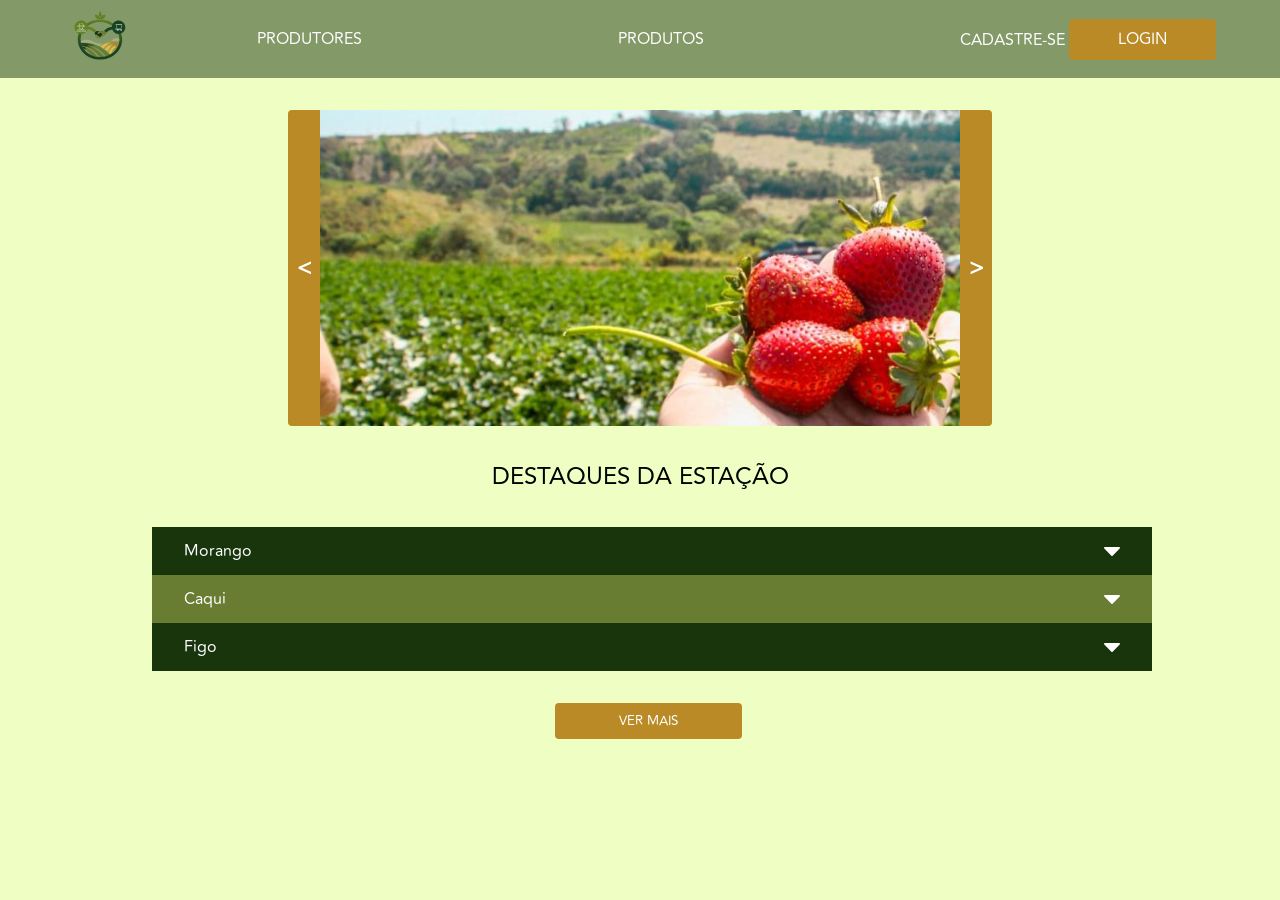
==== index.html @ 26d5b697 "First Ver" ====
<!DOCTYPE html>
<html lang="pt-BR">

<head>
    <meta charset="UTF-8">
    <meta name="viewport" content="width=device-width, initial-scale=1.0">
    <title>MicroConnect</title>
    <link rel="shortcut icon" href="Assets/logo.svg" type="image/x-icon">
    <link rel="stylesheet" href="styles/Home.css">
</head>

<body>
    <header>
        <a href="index.html">
            <img src="Assets/logo.svg">
        </a>
        <nav>
            <a onclick="alert('EM CONSTRUÇÂO')">PRODUTORES</a>
            <a href="produto.html">PRODUTOS</a>
            <div id="right">
                <a onclick="alert('EM CONSTRUÇÃO')">CADASTRE-SE</a>
                <a href="login.html">
                    <button type="button">LOGIN</button>
                </a>
            </div>
        </nav>
    </header>
    <main>
        <div class="Header">
            <div class="Left-A Arrow" onclick="back()">
                <p>
                    <</p>
            </div>
            <div class="images">
                <img src="Assets/capa_morango.jpeg">
                <img src="Assets/Foto Destaque.png">
            </div>
            <div class="Right-A Arrow" onclick="next()">
                <p>></p>
            </div>
        </div>

        <h2 id="ds">DESTAQUES DA ESTAÇÃO</h2>

        <div class="itens">
            <!-- Morango -->
            <div class="item" id="morango">
                <div class="Name-d">
                    <div class="top" onclick="esconder('morango')">
                        <p>Morango</p>
                        <img class="down-arrow" src="Assets/Vector.svg">
                    </div>
                </div>
                <div class="cards card-morango hide">
                    <div class="card">
                        <img width="30" src="https://placehold.co/32x32">
                        <p class="nome">Produtor X</p>
                        <p class="disp">10.000</p>
                        <p class="est">Inverno</p>
                        <p class="tel">(12) 93456-7890</p>
                        <button type="button">RESERVAR</button>
                    </div>
                    <div class="card card-morango">
                        <img width="30" src="https://placehold.co/32x32">
                        <p class="nome">Produtor Y</p>
                        <p class="disp">10.000</p>
                        <p class="est">Inverno</p>
                        <p class="tel">(12) 93456-7890</p>
                        <button type="button">RESERVAR</button>
                    </div>
                </div>
            </div>

            <!-- Caqui -->
            <div class="item" id="caqui">
                <div class="Name">
                    <div class="top" onclick="esconder('caqui')">
                        <p>Caqui</p>
                        <img class="down-arrow" src="Assets/Vector.svg">
                    </div>
                </div>
                <div class="cards card-caqui hide">
                    <div class="card">
                        <img width="30" src="https://placehold.co/32x32">
                        <p class="nome">Produtor Z</p>
                        <p class="disp">10.000</p>
                        <p class="est">Inverno</p>
                        <p class="tel">(12) 93456-7890</p>
                        <button type="button">RESERVAR</button>
                    </div>
                </div>
            </div>

            <!-- Figo -->
            <div class="item" id="figo">
                <div class="Name-d">
                    <div class="top" onclick="esconder('figo')">
                        <p>Figo</p>
                        <img class="down-arrow" src="Assets/Vector.svg">
                    </div>
                </div>
                <div class="cards card-figo hide">
                    <div class="card">
                        <img width="30" src="https://placehold.co/32x32">
                        <p class="nome">Produtor A</p>
                        <p class="disp">10.000</p>
                        <p class="est">Inverno</p>
                        <p class="tel">(12) 93456-7890</p>
                        <button type="button">RESERVAR</button>
                    </div>
                </div>
            </div>
            <div class="bot">
                <button type="button" id="vmais" onclick="alert('EM ANDAMENTO')">VER MAIS</button>
            </div>
    </main>
</body>
<script src="scripts/script.js"></script>
<script src="scripts/colapse.js"></script>

</html>
---- styles/Home.css ----
/* =========================
   Fontes
========================= */
@font-face {
    font-family: "Avenir";
    src: url("../Assets/Fonts/Avenir Regular.ttf") format("truetype");
    font-weight: normal;
    font-style: normal;
}

/* =========================
   Reset & Base
========================= */
* {
    margin: 0;
    font-family: "Avenir", sans-serif;
}

body {
    background-color: #EFFFC4;
}

/* =========================
   Header
========================= */
header {
    width: 100%;
    display: flex;
    align-items: center;
    background-color: rgba(25, 53, 12, 0.5);
}

header img {
    width: 72px;
    padding: 10px 0 10px 64px;
}

header nav {
    width: 100%;
    display: flex;
    justify-content: end;
    align-items: center;
    gap: 256px;
    padding: 0 64px;
    font-size: 16px;
    color: #fff;
}

#right {
    gap: 16px;
}

#right button {
    width: 147px;
    height: 41px;
    border: none;
    border-radius: 4px;
    background-color: #B98A25;
    font-size: 16px;
    color: #fff;
}

/* =========================
   Main
========================= */
main {
    width: 100%;
    display: flex;
    flex-direction: column;
    justify-content: center;
    align-items: center;
}

/* =========================
   Name Blocks
========================= */
.Name,
.Name-d {
    width: 1000px;
    height: 48px;
    display: flex;
    flex-direction: column;
    align-items: center;
    justify-content: center;
    padding: 0 16px;
    color: white;
}

.Name p,
.Name-d p {
    flex: 01;
    margin-left: 32px;
}

.Name img,
.Name-d img {
    width: 16px;
    margin-right: 32px;
}

.item{
    transform: translateX(-2.5%);
    width: 60rem;
    height: auto;
}

.itens {
    display: flex;
    flex-direction: column;
}

.hide {
    display: none;
}

/* =========================
   Top Bars
========================= */
.top {
    width: 100%;
    height: 64px;
    display: flex;
    justify-content: center;
    align-items: center;
    margin: 0px 0px 0px 0px;
    cursor: pointer;
}

a{
    cursor: pointer;
    text-decoration: none;
    color: white;
}

button {
    cursor: pointer;
}

button:hover{
    transform: scale(1.05);
}

.cards {
    transition: 100ms all;
}

.card {
    background: rgba(104, 125, 49, 0.25);
    padding: 10px;
    display: flex;
    width: 61.26rem;
    transform: translateX(16px);
    justify-content: center;
    align-items: center;
}

.card .nome {
    margin-left: 16px;
    flex: 1;
}

.card .disp {
    flex: 1;
}

.card .est {
    flex: 1;
}

.card .tel {
    flex: 1;
    text-align: end;
}

.card button {
    border: none;
    color: white;
    padding: 4px 24px;
    margin-left: 16px;
    margin-right: 10px;

    border-radius: 4px;
    background: var(--02, #687D31);
}

.Name .top {
    background-color: #687D31;
}

.Name-d .top {
    background-color: #19350C;
}

/* =========================
   Header Images & Arrows
========================= */
.Header {
    display: flex;
    margin: 32px;
}

.Header .images {
    width: 640px;
    display: flex;
    overflow: hidden;
}

.Header .images img {
    height: 316px;
    z-index: 0;
    transition: 200ms;
}

.Header .Right-A {
    background-color: #B98A25;
    border-radius: 0 4px 4px 0;
}

.Header .Left-A {
    background-color: #B98A25;
    border-radius: 4px 0 0 4px;
}

.Arrow {
    width: 32px;
    display: flex;
    align-items: center;
    justify-content: center;
    z-index: 1;
    font-family: Arial, Helvetica, sans-serif;
    font-weight: 800;
    font-size: 22px;
    color: #fff;
    cursor: pointer;
}

.Arrow:hover {
    font-size: 28px;
    background-color: #E3B843;
}

.down-arrow {
    
}


.up {
    transform: rotateZ(180deg);
}

/* =========================
   Animations
========================= */
@keyframes next {
    from {
        transform: translateX(-200px);
    }

    to {
        transform: translateX(-1200px);
    }
}

@keyframes back {
    from {
        transform: translateX(-1200px);
    }

    to {
        transform: translateX(-200px);
    }
}

.Next {
    animation: next 200ms;
}

.back {
    animation: back 200ms;
}

/* =========================
   Extras
========================= */
#ds {
    margin-bottom: 32px;
    font-weight: 100;
}

#vmais {
    margin: 32px;
    padding: 8px 64px;
    border: none;
    border-radius: 4px;
    color: white;
    background: var(--04, #B98A25);
}

#vmais:hover {
    background-color: var(--04, #E3B843);
}

.bot{
    width: 98.4%;
    transform: translateX(16px);
    display: flex;
    justify-content: center;
}
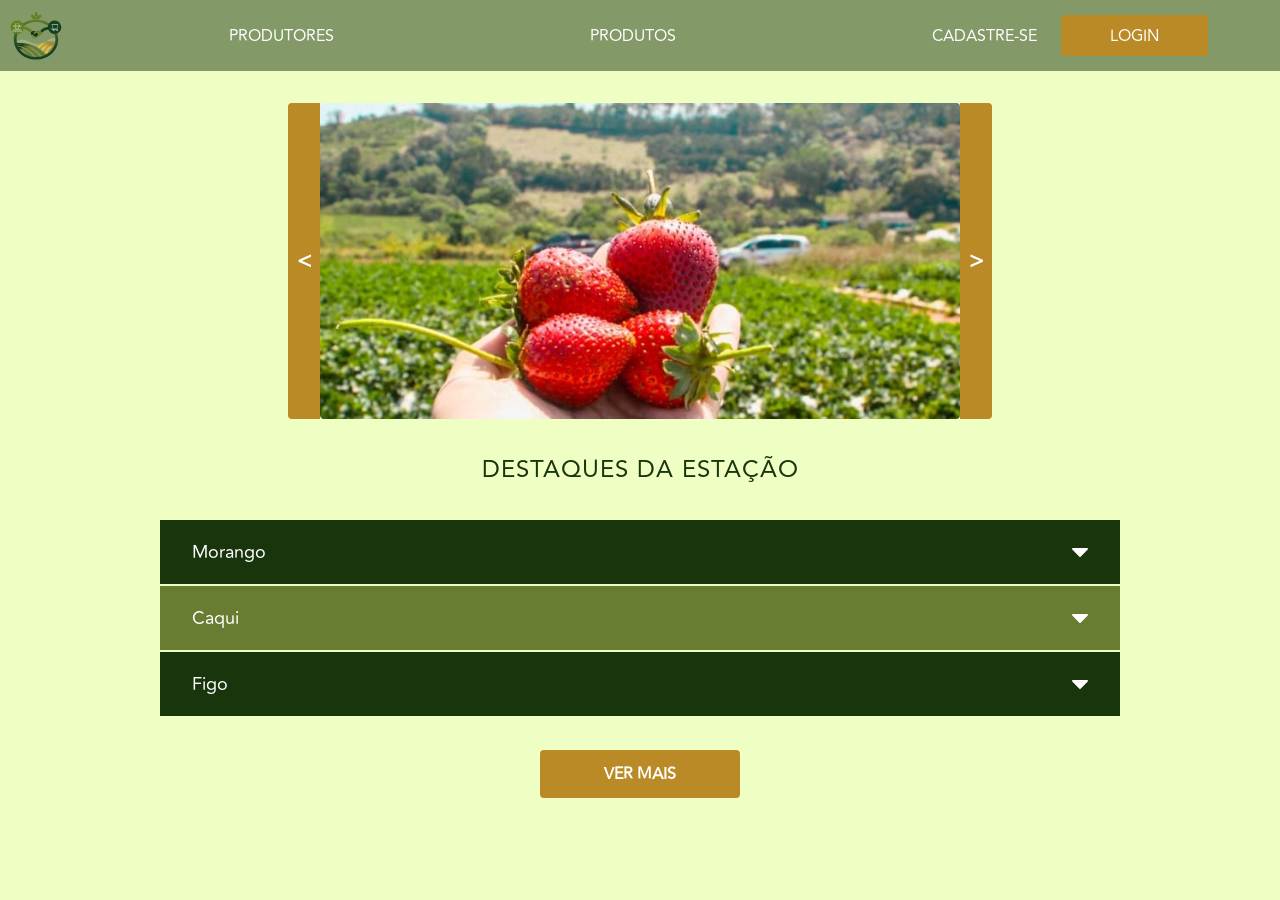
==== commit 7713fc87: "v1" ====
--- a/index.html
+++ b/index.html
@@ -11,39 +11,52 @@
 
 <body>
     <header>
-        <a href="index.html">
-            <img src="Assets/logo.svg">
+        <div class="menu-hamburger">
+            <img src="Assets/menu.svg" alt="Menu" onerror="this.style.display='none';">
+            <span class="bar"></span>
+            <span class="bar"></span>
+            <span class="bar"></span>
+        </div>
+
+        <a href="index.html" class="logo-container">
+            <img src="Assets/logo.svg" class="logo-img">
         </a>
-        <nav>
+
+        <nav class="nav-desktop">
             <a onclick="alert('EM CONSTRUÇÂO')">PRODUTORES</a>
             <a href="produto.html">PRODUTOS</a>
             <div id="right">
-                <a onclick="alert('EM CONSTRUÇÃO')">CADASTRE-SE</a>
+                <a href="register.html">CADASTRE-SE</a>
                 <a href="login.html">
                     <button type="button">LOGIN</button>
                 </a>
             </div>
         </nav>
+
+        <div class="profile-mobile">
+            <a href="login.html">
+                <img src="Assets/profile.svg" alt="Perfil" onerror="this.parentNode.innerHTML='👤'">
+            </a>
+        </div>
     </header>
+    
     <main>
         <div class="Header">
             <div class="Left-A Arrow" onclick="back()">
-                <p>
-                    <</p>
+                <p>&lt;</p>
             </div>
             <div class="images">
                 <img src="Assets/capa_morango.jpeg">
                 <img src="Assets/Foto Destaque.png">
             </div>
             <div class="Right-A Arrow" onclick="next()">
-                <p>></p>
+                <p>&gt;</p>
             </div>
         </div>
 
         <h2 id="ds">DESTAQUES DA ESTAÇÃO</h2>
 
         <div class="itens">
-            <!-- Morango -->
             <div class="item" id="morango">
                 <div class="Name-d">
                     <div class="top" onclick="esconder('morango')">
@@ -71,7 +84,6 @@
                 </div>
             </div>
 
-            <!-- Caqui -->
             <div class="item" id="caqui">
                 <div class="Name">
                     <div class="top" onclick="esconder('caqui')">
@@ -91,7 +103,6 @@
                 </div>
             </div>
 
-            <!-- Figo -->
             <div class="item" id="figo">
                 <div class="Name-d">
                     <div class="top" onclick="esconder('figo')">
@@ -110,9 +121,11 @@
                     </div>
                 </div>
             </div>
-            <div class="bot">
-                <button type="button" id="vmais" onclick="alert('EM ANDAMENTO')">VER MAIS</button>
-            </div>
+        </div> <div class="bot">
+            <a href="produto.html">
+                <button type="button" id="vmais">VER MAIS</button>
+            </a>
+        </div>
     </main>
 </body>
 <script src="scripts/script.js"></script>
--- a/styles/Home.css
+++ b/styles/Home.css
@@ -13,15 +13,18 @@
 ========================= */
 * {
     margin: 0;
+    padding: 0;
+    box-sizing: border-box;
     font-family: "Avenir", sans-serif;
 }
 
 body {
     background-color: #EFFFC4;
-}
-
-/* =========================
-   Header
+    overflow-x: hidden; /* Evita quebra de rolagem lateral de elementos desalinhados */
+}
+
+/* =========================
+   Header Desktop
 ========================= */
 header {
     width: 100%;
@@ -30,15 +33,16 @@
     background-color: rgba(25, 53, 12, 0.5);
 }
 
-header img {
+header .logo-container img {
     width: 72px;
-    padding: 10px 0 10px 64px;
+    padding: 10px 0 10px 0px;
+    display: block;
 }
 
 header nav {
     width: 100%;
     display: flex;
-    justify-content: end;
+    justify-content: flex-end;
     align-items: center;
     gap: 256px;
     padding: 0 64px;
@@ -47,6 +51,8 @@
 }
 
 #right {
+    display: flex;
+    align-items: center;
     gap: 16px;
 }
 
@@ -55,13 +61,20 @@
     height: 41px;
     border: none;
     border-radius: 4px;
+    margin: 8px;
     background-color: #B98A25;
     font-size: 16px;
     color: #fff;
-}
-
-/* =========================
-   Main
+    transition: transform 100ms;
+}
+
+/* Elementos do mobile escondidos no desktop */
+.menu-hamburger, .profile-mobile {
+    display: none;
+}
+
+/* =========================
+   Main & Layout Geral
 ========================= */
 main {
     width: 100%;
@@ -71,167 +84,155 @@
     align-items: center;
 }
 
-/* =========================
-   Name Blocks
+.itens {
+    display: flex;
+    flex-direction: column;
+    align-items: center;
+}
+
+.item {
+    width: 60rem;
+    height: auto;
+    margin-bottom: 2px;
+}
+
+.hide {
+    display: none !important;
+}
+
+/* =========================
+   Componentes das Sanfonas (Accordion)
 ========================= */
 .Name,
 .Name-d {
-    width: 1000px;
-    height: 48px;
-    display: flex;
-    flex-direction: column;
-    align-items: center;
-    justify-content: center;
-    padding: 0 16px;
+    width: 100%;
+    height: 64px;
+    display: flex;
+    align-items: center;
     color: white;
+}
+
+.top {
+    width: 100%;
+    height: 100%;
+    display: flex;
+    justify-content: space-between;
+    align-items: center;
+    cursor: pointer;
+    padding: 0 32px;
 }
 
 .Name p,
 .Name-d p {
-    flex: 01;
-    margin-left: 32px;
+    font-size: 18px;
 }
 
 .Name img,
 .Name-d img {
     width: 16px;
-    margin-right: 32px;
-}
-
-.item{
-    transform: translateX(-2.5%);
-    width: 60rem;
-    height: auto;
-}
-
-.itens {
-    display: flex;
-    flex-direction: column;
-}
-
-.hide {
-    display: none;
-}
-
-/* =========================
-   Top Bars
-========================= */
-.top {
-    width: 100%;
-    height: 64px;
-    display: flex;
-    justify-content: center;
-    align-items: center;
-    margin: 0px 0px 0px 0px;
-    cursor: pointer;
-}
-
-a{
-    cursor: pointer;
-    text-decoration: none;
-    color: white;
-}
-
-button {
-    cursor: pointer;
-}
-
-button:hover{
-    transform: scale(1.05);
-}
-
+    transition: transform 0.2s ease;
+}
+
+.Name .top {
+    background-color: #687D31;
+}
+
+.Name-d .top {
+    background-color: #19350C;
+}
+
+/* Cards de Informação Interna */
 .cards {
-    transition: 100ms all;
+    width: 100%;
 }
 
 .card {
     background: rgba(104, 125, 49, 0.25);
-    padding: 10px;
-    display: flex;
-    width: 61.26rem;
-    transform: translateX(16px);
-    justify-content: center;
-    align-items: center;
+    padding: 12px 32px;
+    display: flex;
+    width: 100%;
+    justify-content: space-between;
+    align-items: center;
+    border-bottom: 1px solid rgba(25, 53, 12, 0.1);
+}
+
+.card img {
+    object-fit: cover;
+    border-radius: 50%;
 }
 
 .card .nome {
     margin-left: 16px;
-    flex: 1;
-}
-
-.card .disp {
-    flex: 1;
-}
-
+    flex: 2;
+}
+
+.card .disp,
 .card .est {
     flex: 1;
+    text-align: center;
 }
 
 .card .tel {
-    flex: 1;
+    flex: 1.5;
     text-align: end;
 }
 
 .card button {
     border: none;
     color: white;
-    padding: 4px 24px;
+    padding: 6px 24px;
     margin-left: 16px;
-    margin-right: 10px;
-
     border-radius: 4px;
-    background: var(--02, #687D31);
-}
-
-.Name .top {
-    background-color: #687D31;
-}
-
-.Name-d .top {
-    background-color: #19350C;
-}
-
-/* =========================
-   Header Images & Arrows
+    background: #687D31;
+    transition: transform 100ms;
+}
+
+/* =========================
+   Banner / Carrossel
 ========================= */
 .Header {
     display: flex;
     margin: 32px;
+    align-items: center;
 }
 
 .Header .images {
     width: 640px;
     display: flex;
     overflow: hidden;
+    border-radius: 4px;
 }
 
 .Header .images img {
+    width: 640px;
     height: 316px;
-    z-index: 0;
-    transition: 200ms;
-}
-
-.Header .Right-A {
-    background-color: #B98A25;
-    border-radius: 0 4px 4px 0;
-}
-
-.Header .Left-A {
-    background-color: #B98A25;
-    border-radius: 4px 0 0 4px;
+    object-fit: cover;
+    flex-shrink: 0;
+    transition: transform 300ms ease-in-out;
 }
 
 .Arrow {
     width: 32px;
+    height: 316px;
     display: flex;
     align-items: center;
     justify-content: center;
-    z-index: 1;
-    font-family: Arial, Helvetica, sans-serif;
+    font-family: Arial, sans-serif;
     font-weight: 800;
     font-size: 22px;
     color: #fff;
     cursor: pointer;
+    transition: background-color 0.2s, font-size 0.1s;
+}
+
+.Header .Right-A {
+    background-color: #B98A25;
+    border-radius: 0 4px 4px 0;
+}
+
+.Header .Left-A {
+    background-color: #B98A25;
+    border-radius: 4px 0 0 4px;
 }
 
 .Arrow:hover {
@@ -239,70 +240,268 @@
     background-color: #E3B843;
 }
 
-.down-arrow {
-    
-}
-
-
 .up {
-    transform: rotateZ(180deg);
-}
-
-/* =========================
-   Animations
-========================= */
-@keyframes next {
-    from {
-        transform: translateX(-200px);
-    }
-
-    to {
-        transform: translateX(-1200px);
-    }
-}
-
-@keyframes back {
-    from {
-        transform: translateX(-1200px);
-    }
-
-    to {
-        transform: translateX(-200px);
-    }
-}
-
-.Next {
-    animation: next 200ms;
-}
-
-.back {
-    animation: back 200ms;
-}
-
-/* =========================
-   Extras
+    transform: rotate(180deg);
+}
+
+/* Global Triggers */
+a {
+    cursor: pointer;
+    text-decoration: none;
+    color: white;
+}
+
+button {
+    cursor: pointer;
+}
+
+button:hover {
+    transform: scale(1.03);
+}
+
+/* =========================
+   Rodapé & Extras Desktop
 ========================= */
 #ds {
     margin-bottom: 32px;
-    font-weight: 100;
+    font-weight: 400;
+    color: #19350C;
+    letter-spacing: 1px;
+}
+
+.bot {
+    width: 100%;
+    display: flex;
+    justify-content: center;
+    margin: 32px 0;
 }
 
 #vmais {
-    margin: 32px;
-    padding: 8px 64px;
+    padding: 12px 64px;
     border: none;
     border-radius: 4px;
     color: white;
-    background: var(--04, #B98A25);
+    font-size: 16px;
+    font-weight: bold;
+    background: #B98A25;
+    transition: background-color 0.2s, transform 100ms;
 }
 
 #vmais:hover {
-    background-color: var(--04, #E3B843);
-}
-
-.bot{
-    width: 98.4%;
-    transform: translateX(16px);
-    display: flex;
-    justify-content: center;
+    background-color: #E3B843;
+}
+
+
+/* ==========================================================================
+   MEDIA QUERY - VERSÃO MOBILE (Telas até 768px)
+   ========================================================================== */
+   /* ==========================================================================
+   MEDIA QUERY - VERSÃO MOBILE FINAL (Telas até 768px)
+   ========================================================================== */
+.menu-hamburger, .profile-mobile {
+    display: none;
+}
+
+@media (max-width: 768px) {
+    body {
+        overflow-x: hidden;
+    }
+
+    /* --- Header Mobile --- */
+    header {
+        background-color: #687D31;
+        padding: 10px 16px;
+        display: flex;
+        justify-content: space-between;
+        align-items: center;
+        width: 100%;
+    }
+
+    header .logo-container {
+        display: flex;
+        justify-content: center;
+        flex: 1;
+        padding: 0;
+    }
+
+    header img {
+        width: 44px;
+        padding: 0;
+    }
+
+    header .nav-desktop {
+        display: none !important;
+    }
+
+    .menu-hamburger {
+        display: flex;
+        flex-direction: column;
+        justify-content: space-between;
+        width: 24px;
+        height: 16px;
+        cursor: pointer;
+    }
+
+    .menu-hamburger .bar {
+        height: 3px;
+        width: 100%;
+        background-color: #19350C;
+        border-radius: 2px;
+    }
+
+    .profile-mobile {
+        display: block;
+    }
+    
+    .profile-mobile img {
+        width: 24px;
+        height: 24px;
+        padding: 0;
+    }
+
+    /* --- Carrossel Home --- */
+    .Header {
+        margin: 16px;
+        width: calc(100% - 32px);
+        justify-content: center;
+    }
+
+    .Header .images {
+        width: 100%;
+        height: 180px;
+        border-radius: 4px;
+    }
+
+    .Header .images img {
+        width: 100%;
+        height: 100%;
+        object-fit: cover;
+    }
+
+    .Arrow {
+        width: 24px;
+        height: 180px;
+        font-size: 16px;
+    }
+
+    /* --- Título Principal --- */
+    #ds {
+        font-size: 20px;
+        margin: 24px 0 16px 0;
+        text-align: center;
+        width: 100%;
+        font-weight: normal;
+        color: #19350C;
+    }
+
+    /* --- Grid de Itens & Sanfonas --- */
+    .itens {
+        width: 100%;
+        padding: 0 16px;
+        box-sizing: border-box;
+    }
+
+    .item {
+        width: 100% !important;
+        transform: none !important; /* Remove o -2.5% do Desktop */
+        margin-bottom: 2px;
+    }
+
+    .Name, .Name-d {
+        width: 100% !important;
+        height: 54px;
+        padding: 0;
+    }
+
+    .top {
+        height: 100%;
+        justify-content: space-between;
+        padding: 0 16px;
+    }
+
+    .Name p, .Name-d p {
+        margin-left: 0;
+        font-size: 18px;
+    }
+
+    .Name img, .Name-d img {
+        margin-right: 0;
+    }
+
+    /* --- Cards Internos (Abertos conforme o print) --- */
+    .card {
+        width: 100% !important;
+        transform: none !important; /* Remove os 16px de desalinhamento do desktop */
+        padding: 16px;
+        display: grid;
+        grid-template-columns: auto 1fr auto; /* Alinhamento inteligente de 3 colunas */
+        grid-template-rows: auto auto;
+        gap: 8px 12px;
+        align-items: center;
+        background: rgba(104, 125, 49, 0.2);
+    }
+
+    /* Foto do Produtor */
+    .card img {
+        grid-column: 1;
+        grid-row: 1 / span 2;
+        width: 40px;
+        height: 40px;
+    }
+
+    /* Nome do Produtor */
+    .card .nome {
+        grid-column: 2;
+        grid-row: 1;
+        margin-left: 0;
+        font-weight: bold;
+        color: #19350C;
+        text-align: left;
+    }
+
+    /* Informações adicionais na linha de baixo */
+    .card .disp {
+        grid-column: 2;
+        grid-row: 2;
+        text-align: left;
+        font-size: 14px;
+    }
+
+    .card .est {
+        grid-column: 2;
+        grid-row: 2;
+        text-align: center;
+        font-size: 14px;
+        margin-left: 60px; /* Cria um distanciamento harmônico entre Qtde e Estação */
+    }
+
+    /* O telefone não aparece no mockup mobile, mas se quiser mantê-lo invisível ou discreto: */
+    .card .tel {
+        display: none; /* Escondido para seguir o print à risca */
+    }
+
+    /* Botão Reservar à direita */
+    .card button {
+        grid-column: 3;
+        grid-row: 1 / span 2;
+        margin: 0;
+        padding: 8px 16px;
+        font-size: 12px;
+        height: fit-content;
+    }
+
+    /* --- Botão Ver Mais --- */
+    .bot {
+        width: 100%;
+        transform: none;
+        padding: 0 16px;
+    }
+
+    #vmais {
+        width: 100%;
+        max-width: 280px;
+        margin: 24px auto;
+        padding: 12px 0;
+        text-align: center;
+    }
 }
